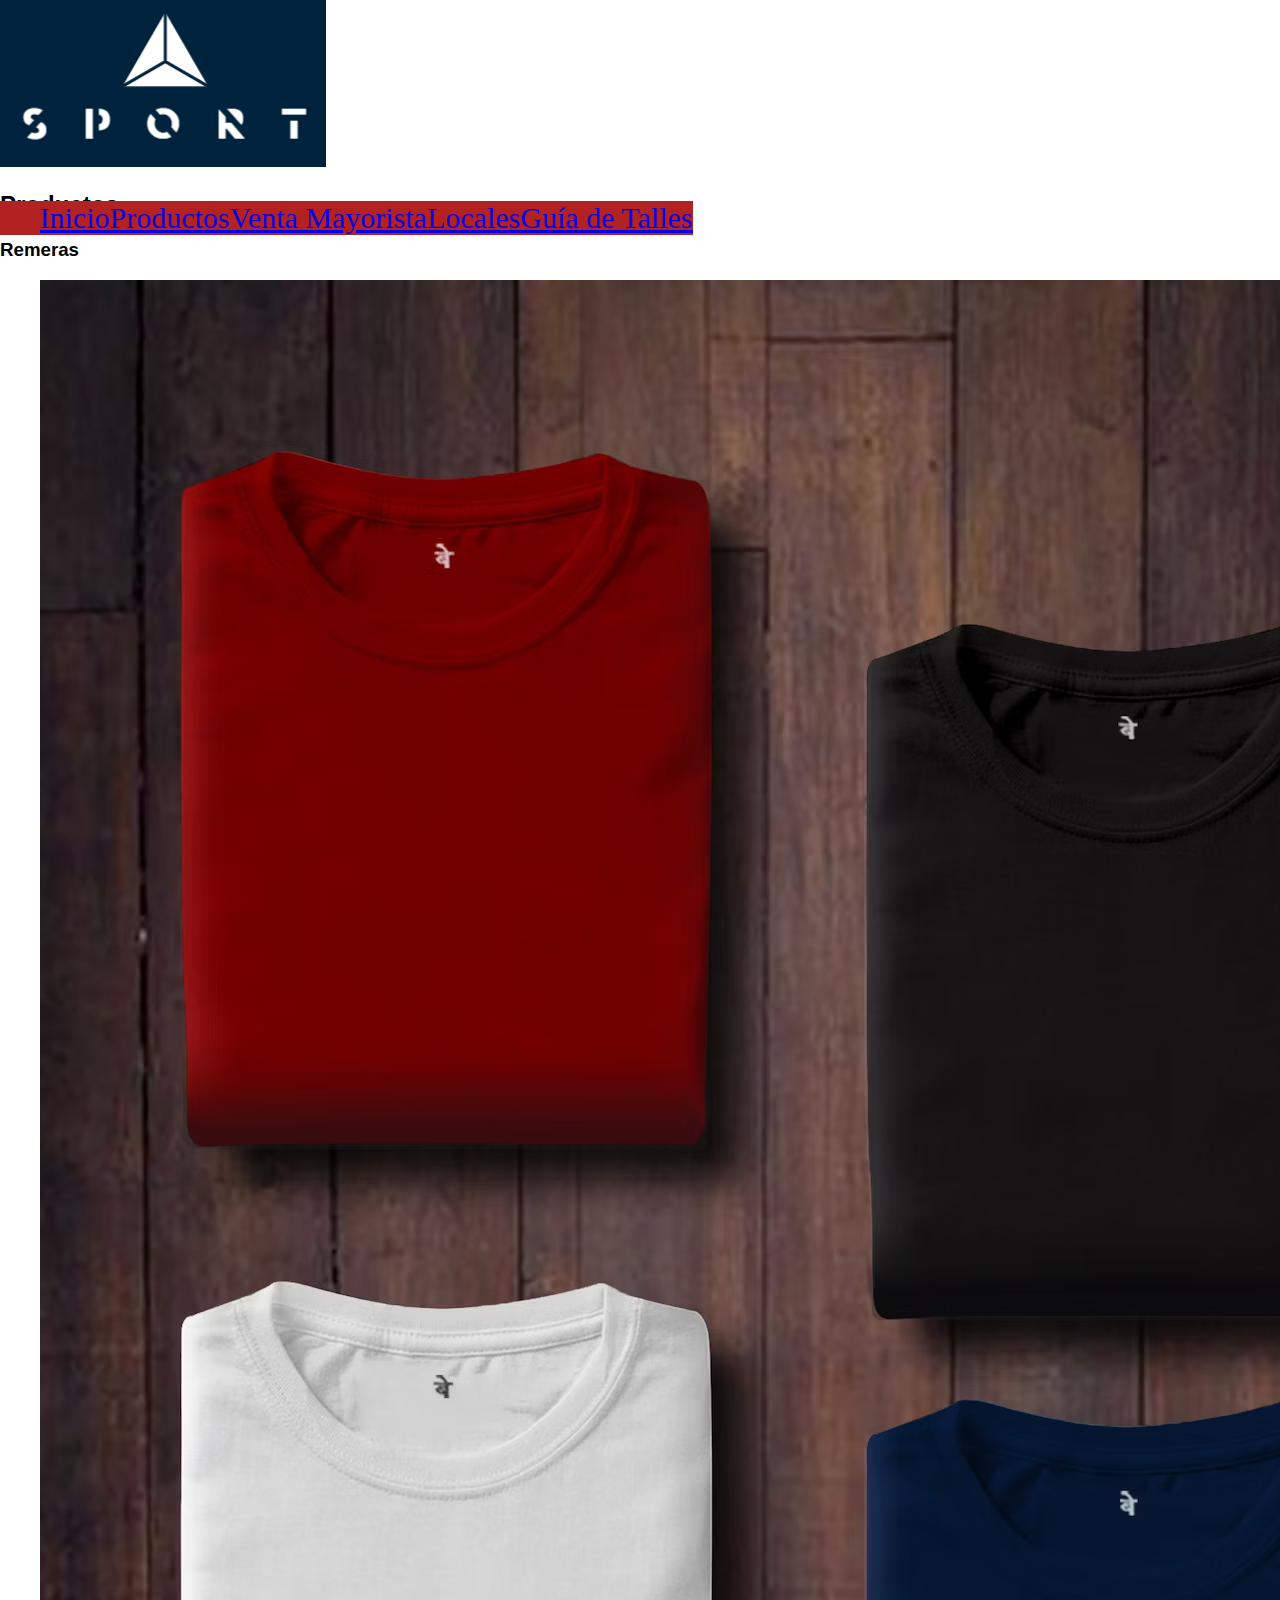
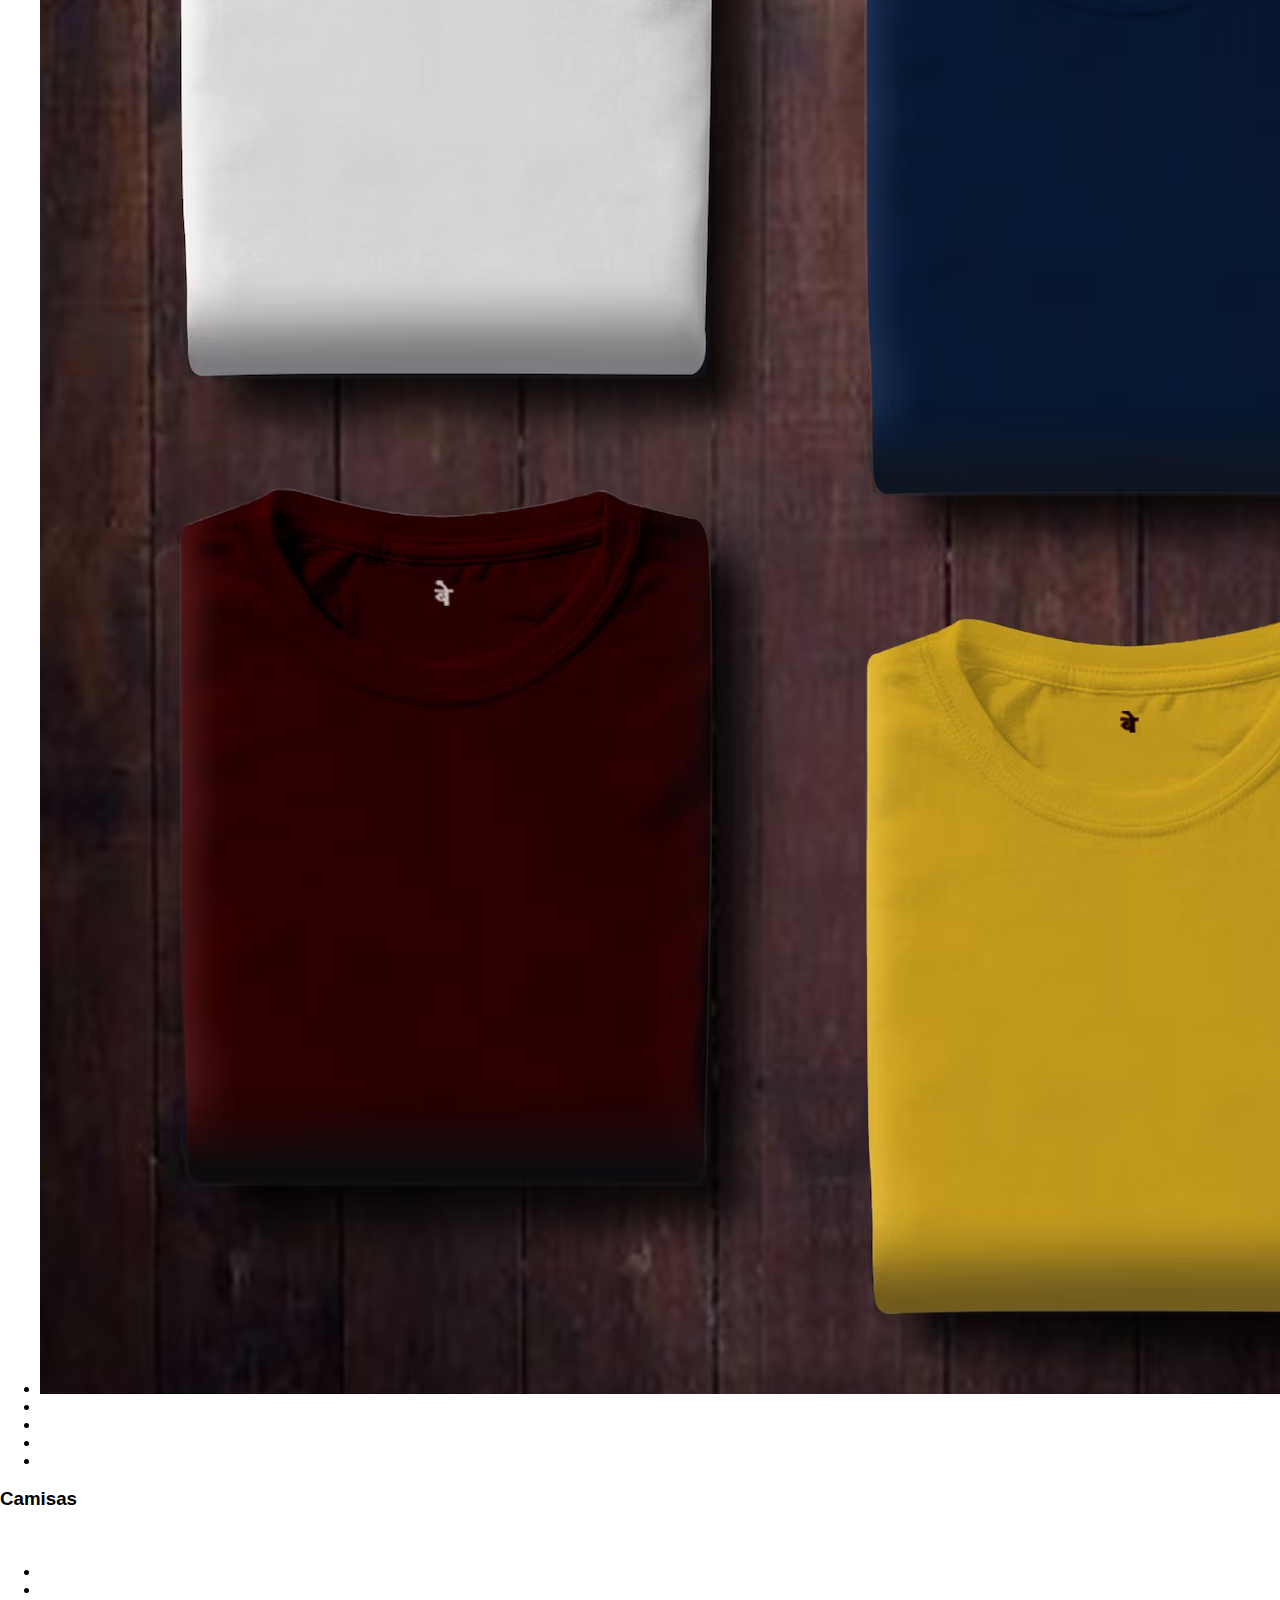
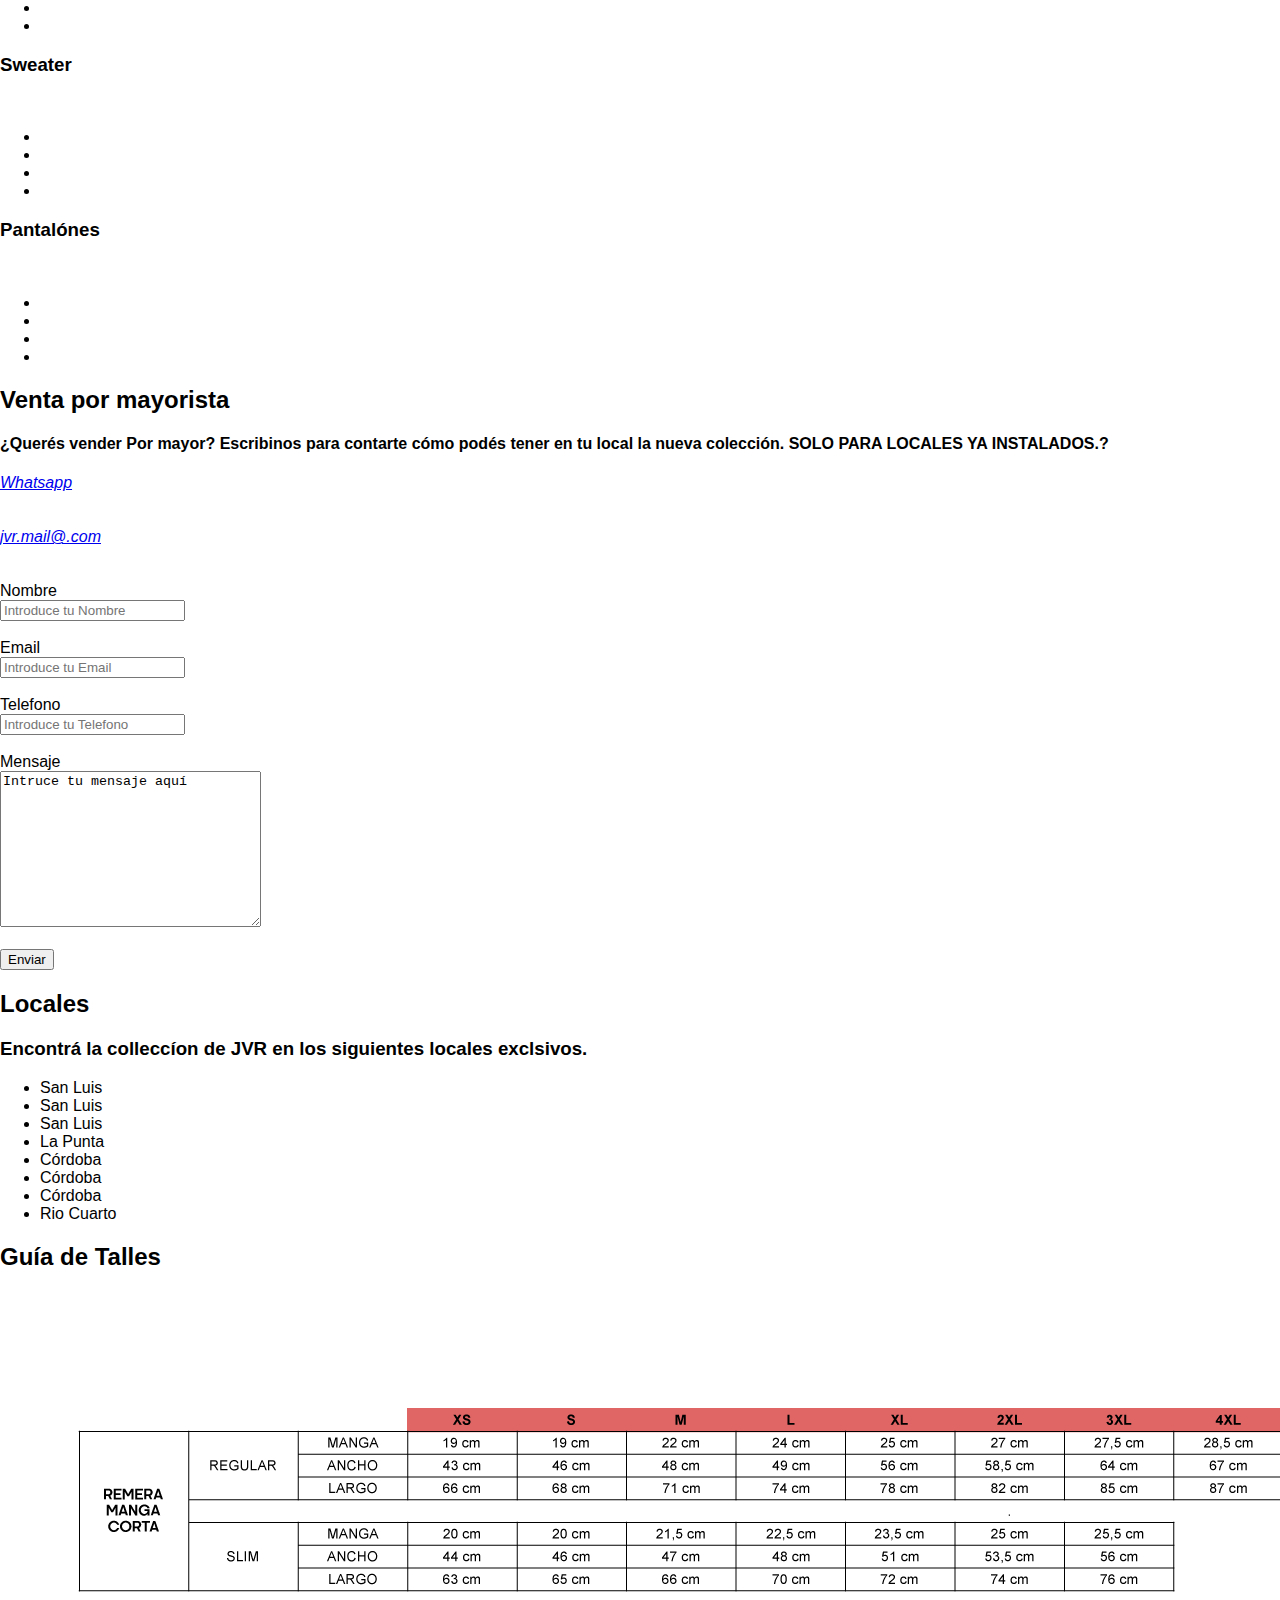
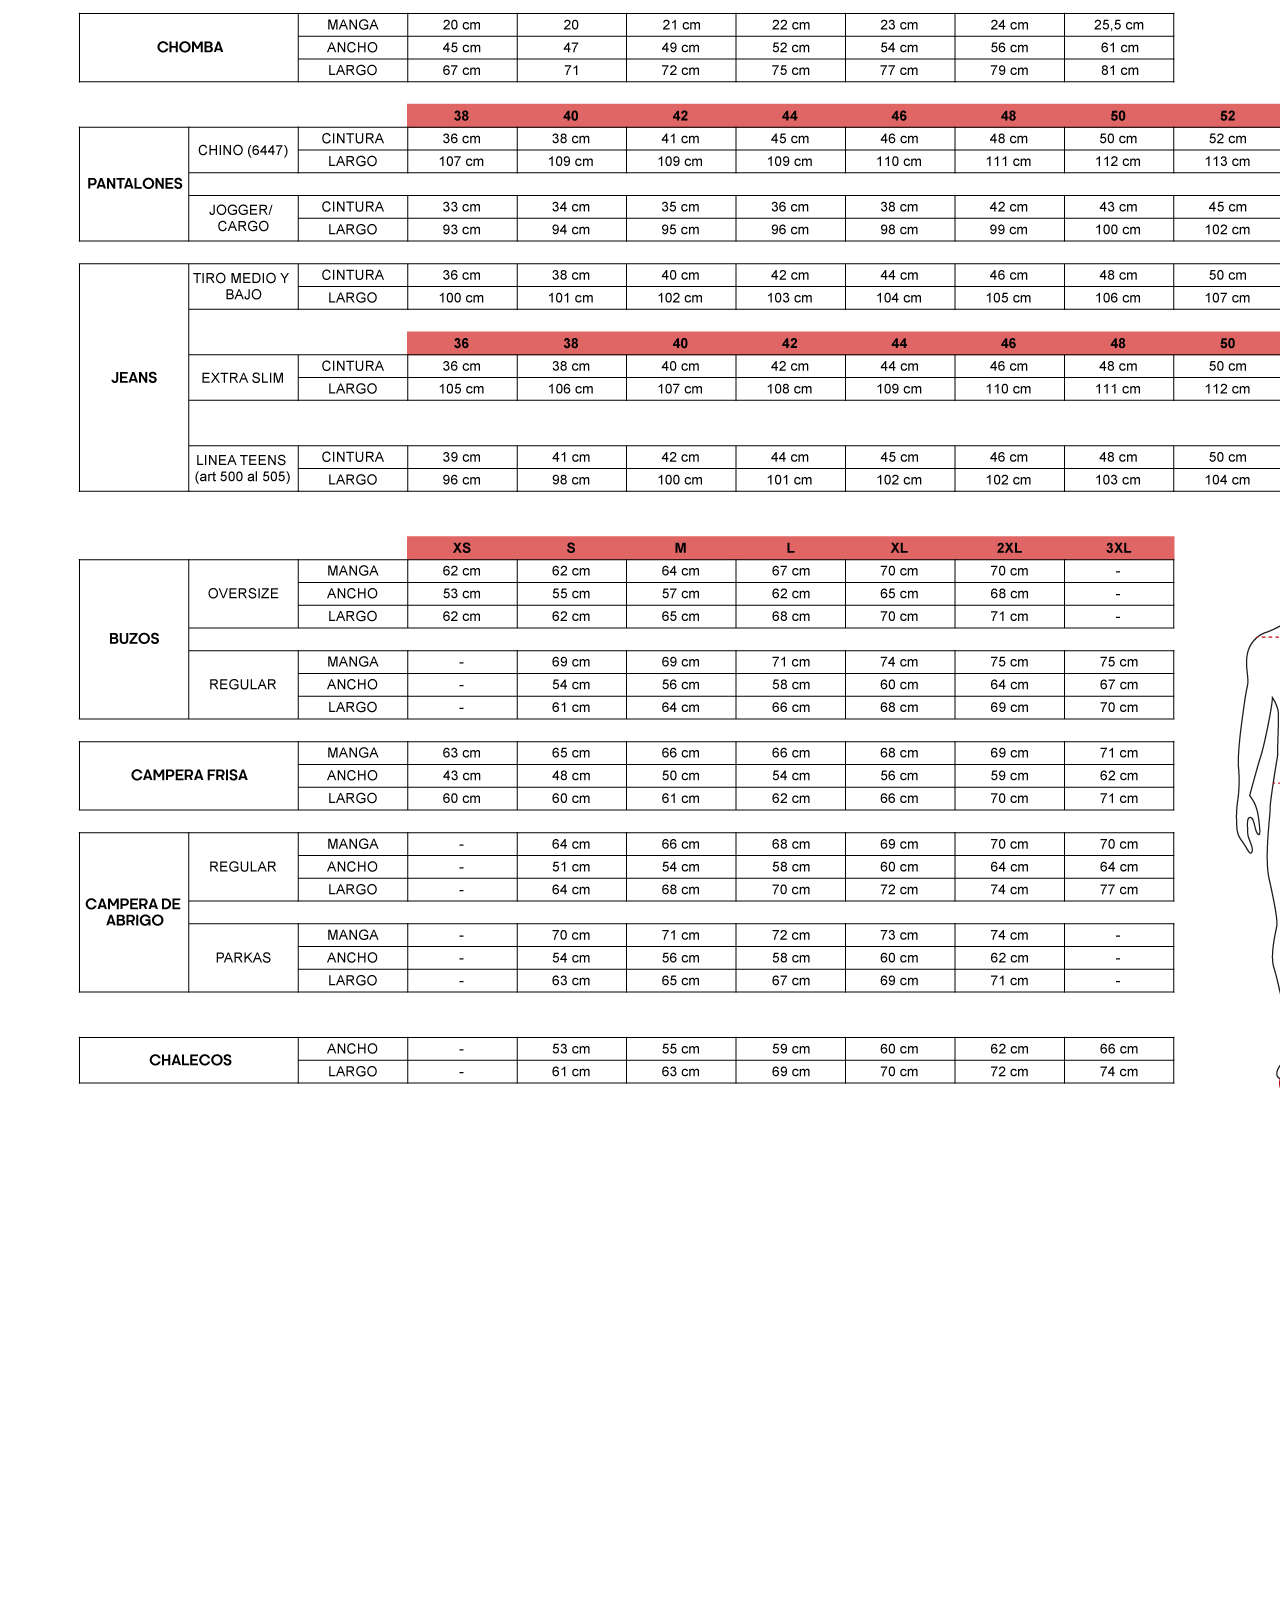
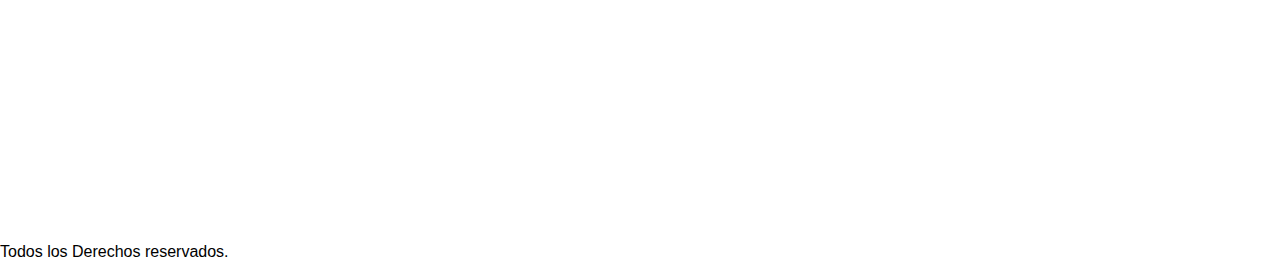
==== index.html @ 35b31856 "Subiendo Carpertas-archivos." ====
<!DOCTYPE html>
<html lang="es">

<head>
  <meta charset="UTF-8">
  <meta name="viewport" content="width=device-width, initial-scale=1.0">
  <title>Tienda de Ropa</title>
  <link rel="stylesheet" href="/css/styles.css">
</head>

<body>

  <header class="header">
    <img class="logo" src="/img/logo-sport.png" alt="logo-sport">
    <nav class="nav-menu">
      <ul class="nav-list">
        <li class="nav-list"><a class="nav-link" href="index.html">Inicio</a></li>
        <li class="nav-list"><a class="nav-link" href="productos.html">Productos</a></li>
        <li class="nav-list"><a class="nav-link" href="mayorista.html" target="_self">Venta Mayorista</a></li>
        <li class="nav-list"><a class="nav-link" href="locales.html" target="_parent">Locales</a></li>
        <li class="nav-list"><a class="nav-link" href="talles.html" target="_top">Guía de Talles</a></li>
      </ul>
    </nav>
  </header>
  <main>

    <!--Seccion-productos-->
    <section id="productos" class="secction-productos">
      <article class="productos">
        <h2 class="productos-h2">Productos</h2>
        <article class="remeras">
          <h3 class="remeras-h3">Remeras</h3>
          <ul class="lista-img">
            <li class="img1"><img src="/img/remeras.avif" alt=""></li>
            <li class="img2"><img src="" alt=""></li>
            <li class="img3"><img src="" alt=""></li>
            <li class="img4"><img src="" alt=""></li>
            <li class="img5"><img src="" alt=""></li>
          </ul>
        </article>

        <article class="camisas">
          <h3 class="camisas-h3">Camisas</h3>
          <li class="img1"><img
              src="https://images.unsplash.com/photo-1602810318383-e386cc2a3ccf?ixlib=rb-4.0.3&ixid=M3wxMjA3fDB8MHxwaG90by1wYWdlfHx8fGVufDB8fHx8fA%3D%3D&auto=format&fit=crop&w=1470&q=80"
              alt=""></li>
          <ul class="ul-img">
            <li class="img2"><img src="" alt=""></li>
            <li class="img3"><img src="" alt=""></li>
            <li class="img4"><img src="" alt=""></li>
            <li class="img5"><img src="" alt=""></li>
          </ul>
        </article>
        <div class="sweater">
          <div class="sweater-h3">
            <h3>Sweater</h3>
            <li class="img1"><img
                src="https://images.unsplash.com/photo-1548768041-2fceab4c0b85?ixlib=rb-4.0.3&ixid=M3wxMjA3fDB8MHxwaG90by1wYWdlfHx8fGVufDB8fHx8fA%3D%3D&auto=format&fit=crop&w=1470&q=80"
                alt=""></li>
          </div>
          <ul class="ul-img">
            <li class="img2"><img src="" alt=""></li>
            <li class="img3"><img src="" alt=""></li>
            <li class="img4"><img src="" alt=""></li>
            <li class="img5"><img src="" alt=""></li>
          </ul>
        </div>
        <div class="pantalones">
          <div class="pantalones-h3">
            <h3>Pantalónes</h3>
            <li class="img1"><img
                src="https://images.unsplash.com/photo-1565084888279-aca607ecce0c?ixlib=rb-4.0.3&ixid=M3wxMjA3fDB8MHxwaG90by1wYWdlfHx8fGVufDB8fHx8fA%3D%3D&auto=format&fit=crop&w=1470&q=80"
                alt=""></li>
          </div>
          <ul class="ul-img">
            <li class="img2"><img src="" alt=""></li>
            <li class="img3"><img src="" alt=""></li>
            <li class="img4"><img src="" alt=""></li>
            <li class="img5"><img src="" alt=""></li>
          </ul>
        </div>

      </article>
    </section>
    <!--Seccion-mayorista-->
    <section id="mayorista" class="secction-mayorista">
      <article>
        <h2>Venta por mayorista</h2>
        <h4>¿Querés vender Por mayor? Escribinos para contarte cómo podés tener en tu local la nueva colección. SOLO
          PARA
          LOCALES YA INSTALADOS.?</h4>
        <address>
          <a href="tel:+">Whatsapp</a>
          <br><br><br>
          <a href="mailto:">jvr.mail@.com</a>
        </address>
        <br><br>
        <form action="">
          <label for="name">Nombre</label>
          <br>
          <input type="text" placeholder="Introduce tu Nombre">
          <br><br>
          <label for="email">Email</label>
          <br>
          <input type="email" name="email" id="email" placeholder="Introduce tu Email">
          <br><br>
          <label for="telofono">Telefono </label>
          <br>
          <input type="tel" name="Telefono" id="Telefono" placeholder="Introduce tu Telefono">
          <br><br>
          <label for="mesanje">Mensaje</label>
          <br>
          <textarea name="mensaje" id="mensaje" cols="30" rows="10">Intruce tu mensaje aquí</textarea>
          <br><br>
          <input type="submit" value="Enviar">
        </form>
      </article>
    </section>

    <!--Seccion-locales-->
    <section id="locales" class="section-locales">
      <article>
        <div class="h2-locales">
          <h2>Locales</h2>
        </div>
        <div class="lista-locales">
          <h3>Encontrá la colleccíon de JVR en los siguientes locales exclsivos.</h3>
          <ul>
            <li>San Luis</li>
            <li>San Luis</li>
            <li>San Luis</li>
            <li>La Punta</li>
            <li>Córdoba</li>
            <li>Córdoba</li>
            <li>Córdoba</li>
            <li>Rio Cuarto</li>
          </ul>
        </div>

      </article>
    </section>


    <!--Seccion-talles-->
    <section id="talles" class="section-talles">
      <article>
        <h2>Guía de Talles</h2>
        <img src="/img/tabla-de-talles.png" alt="Tabla con guia de telles">
      </article>
    </section>
  </main>

  <br><br><br><br><br><br><br><br><br><br><br><br><br><br><br><br><br><br><br><br><br><br><br><br><br><br><br><br><br><br><br><br><br><br><br>

  <footer>
    <p>Todos los Derechos reservados.</p>
  </footer>


  <script src="/js/"></script>

</body>

</html>
---- css/styles.css ----
body {
  margin: 0;
  padding: 0;
  box-sizing: border-box;
  font-family: Arial, Helvetica, sans-serif;
}
html {
  scroll-behavior: auto;
}
* {
}
header ul {
  list-style: none;
  display: flex;
  flex-direction: row;
  justify-content: space-evenly;
  position: fixed;
  background-color: firebrick;
  align-items: center;
  font-size: 30px;
  font-family: roboto;
}
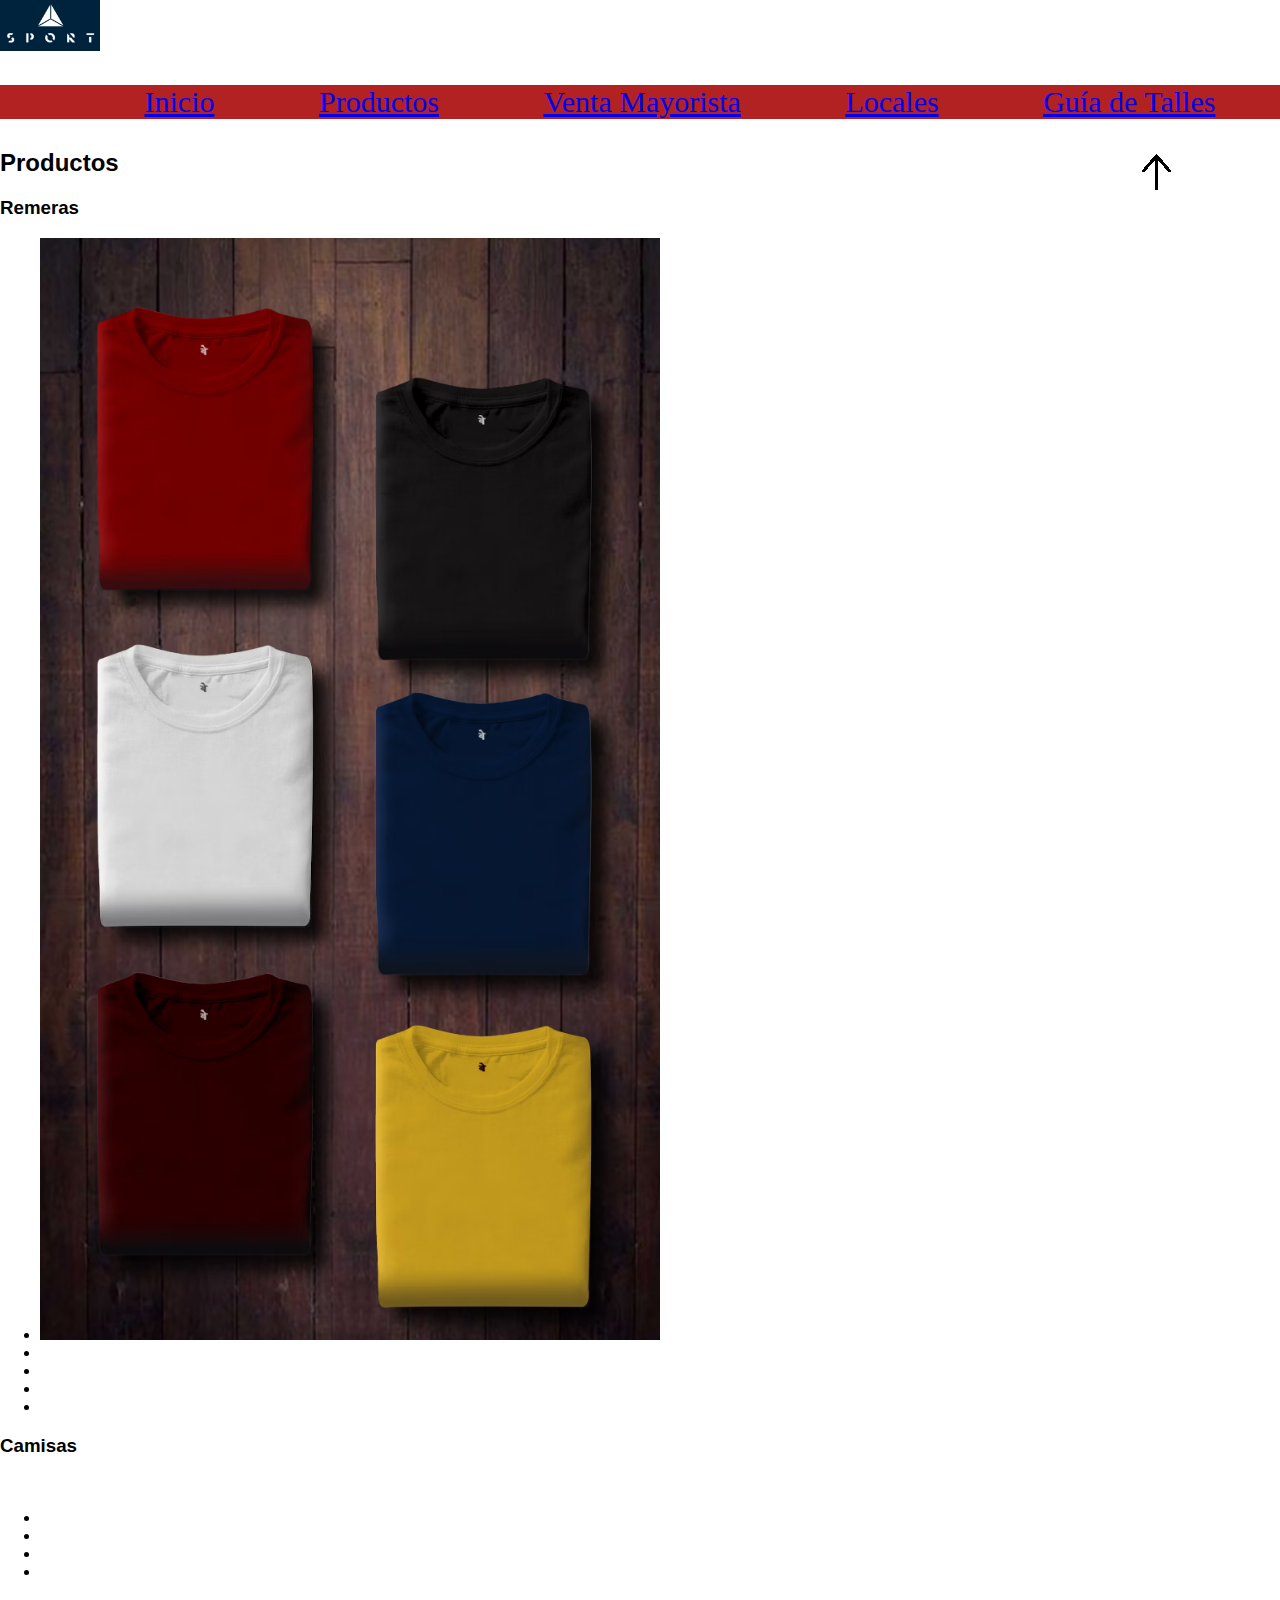
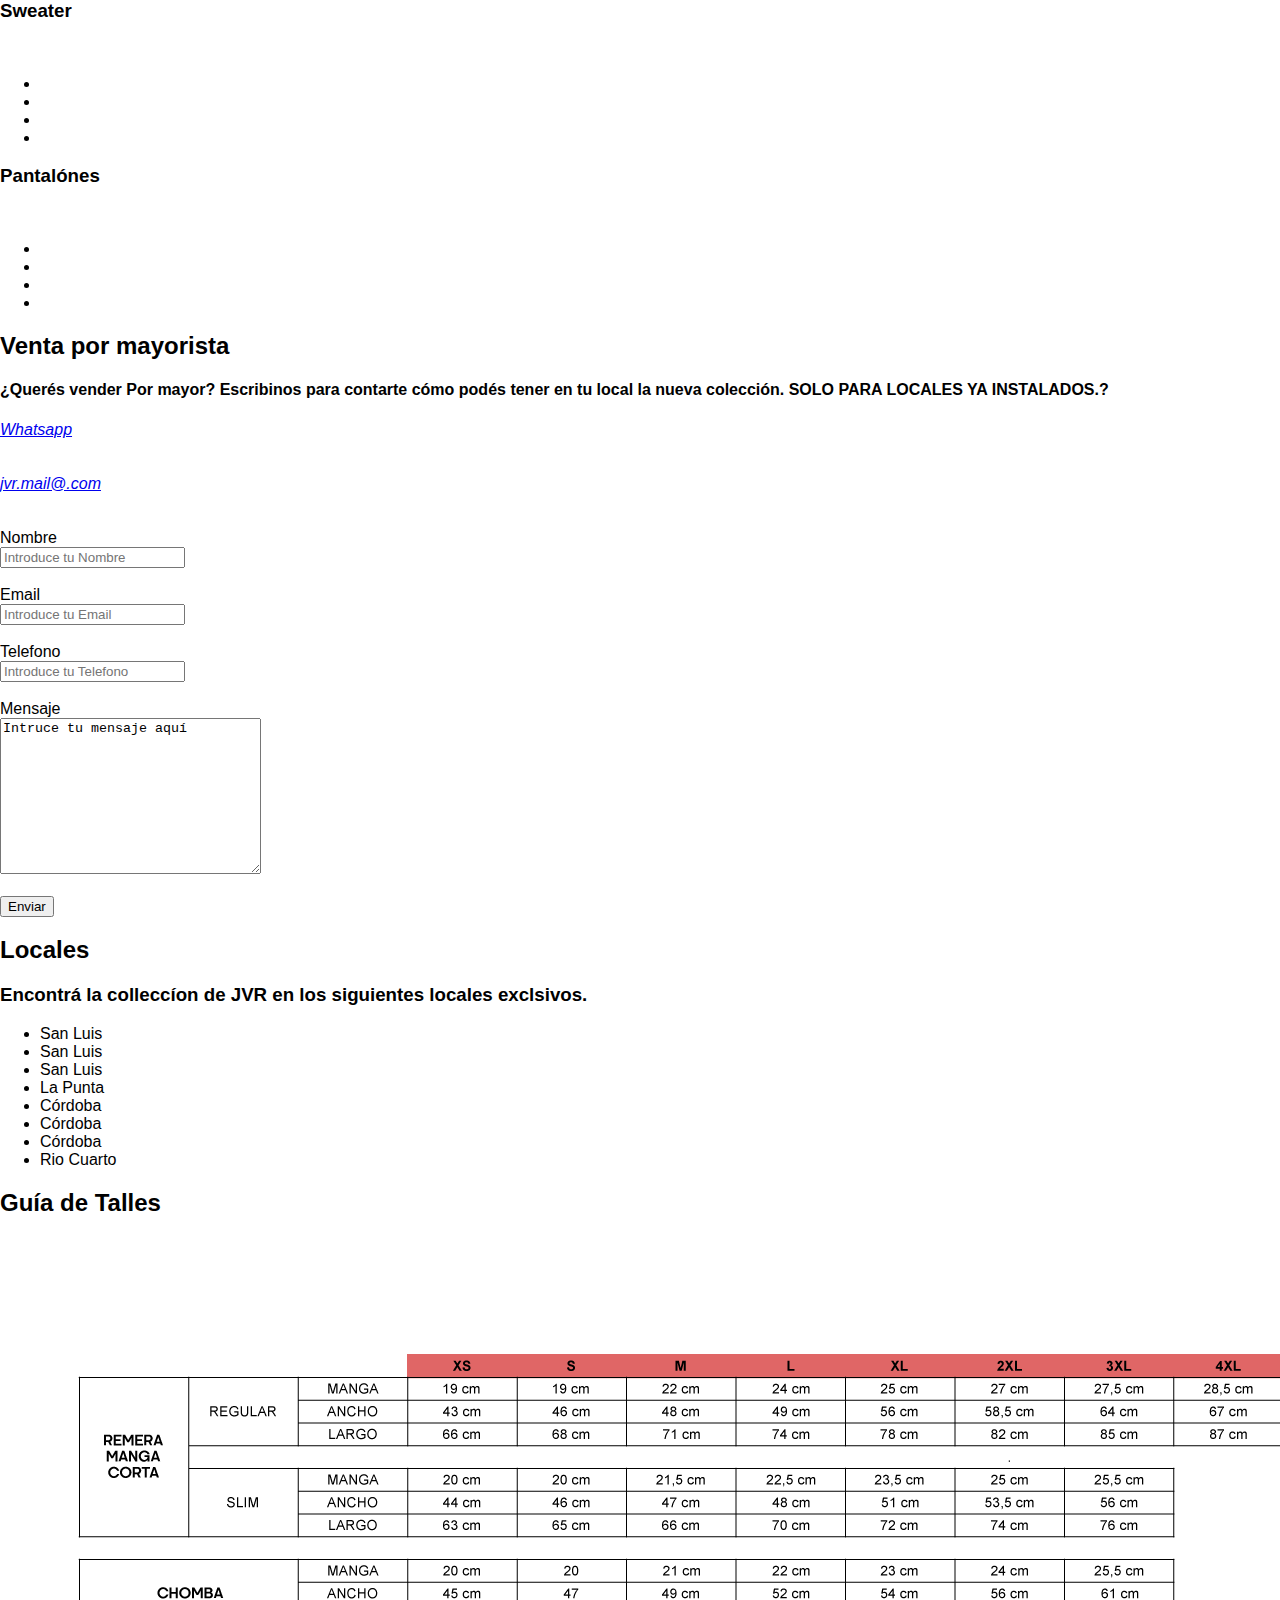
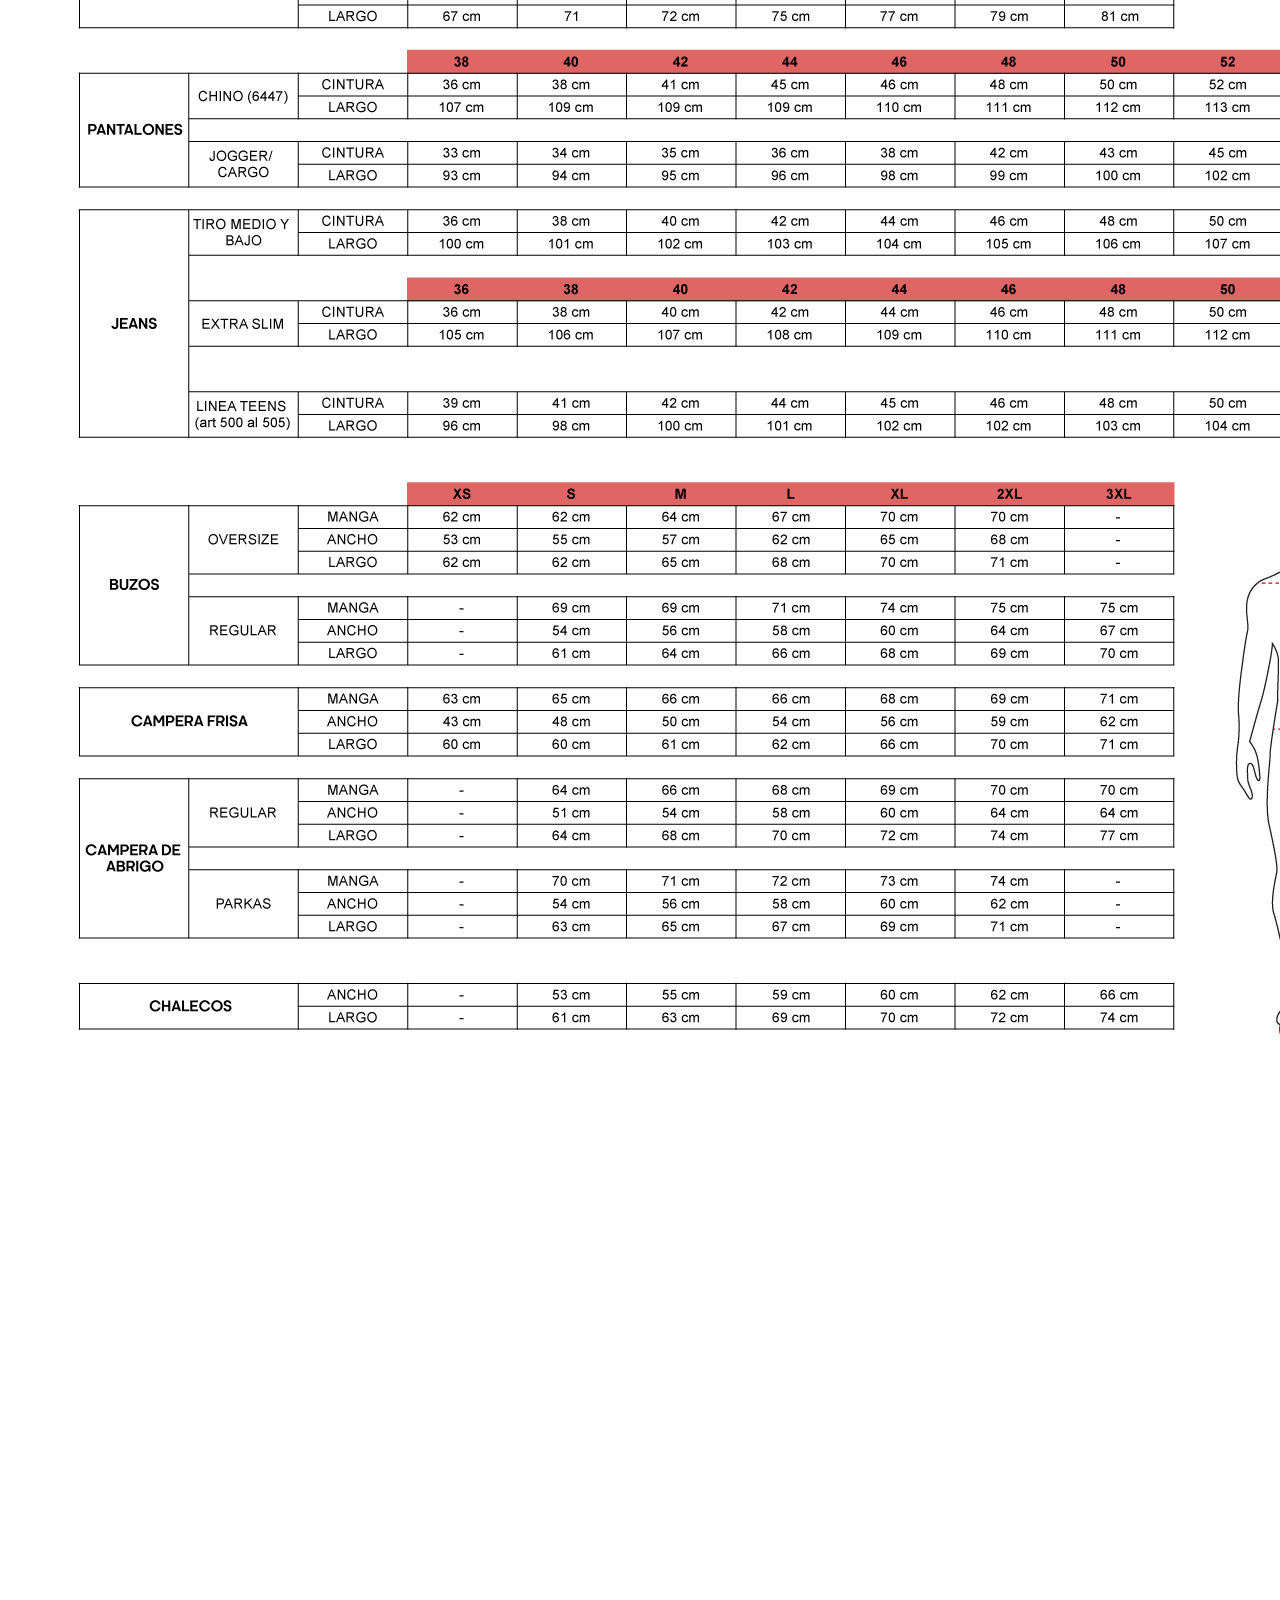
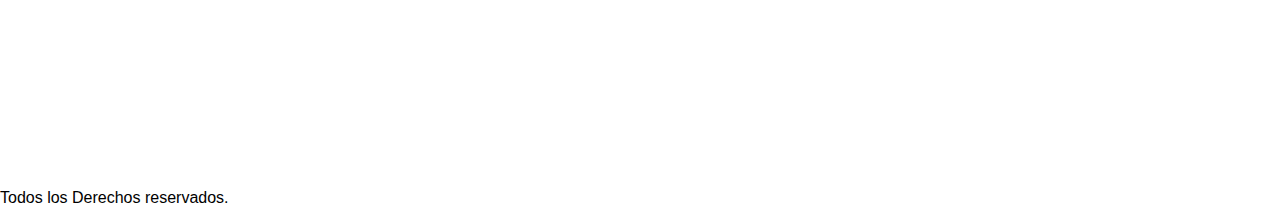
==== commit a6310e00: "width imgs" ====
--- a/index.html
+++ b/index.html
@@ -23,6 +23,11 @@
     </nav>
   </header>
   <main>
+
+    <!--Flecha para subir al menu principal-->
+    <div class="container">
+      <a class="arriba" href="index.html"><img src="/img/arriba.gif" alt="flecha arriba"></a>
+    </div>
 
     <!--Seccion-productos-->
     <section id="productos" class="secction-productos">
@@ -145,7 +150,7 @@
     <section id="talles" class="section-talles">
       <article>
         <h2>Guía de Talles</h2>
-        <img src="/img/tabla-de-talles.png" alt="Tabla con guia de telles">
+        <img class="guia-talle" src="/img/tabla-de-talles.png" alt="Tabla con guia de telles">
       </article>
     </section>
   </main>
--- a/css/styles.css
+++ b/css/styles.css
@@ -7,16 +7,34 @@
 html {
   scroll-behavior: auto;
 }
-* {
-}
+
 header ul {
   list-style: none;
   display: flex;
   flex-direction: row;
+  flex-wrap: wrap;
   justify-content: space-evenly;
-  position: fixed;
+  width: 100%;
+  top: 0;
   background-color: firebrick;
-  align-items: center;
+  align-content: center;
   font-size: 30px;
   font-family: roboto;
 }
+
+.container {
+  display: flex;
+  position: fixed;
+  right: 100px;
+}
+
+.secction-productos img {
+  width: 50%;
+}
+
+.logo {
+  width: 100px;
+}
+.tabla-talle img {
+  width: 100%;
+}
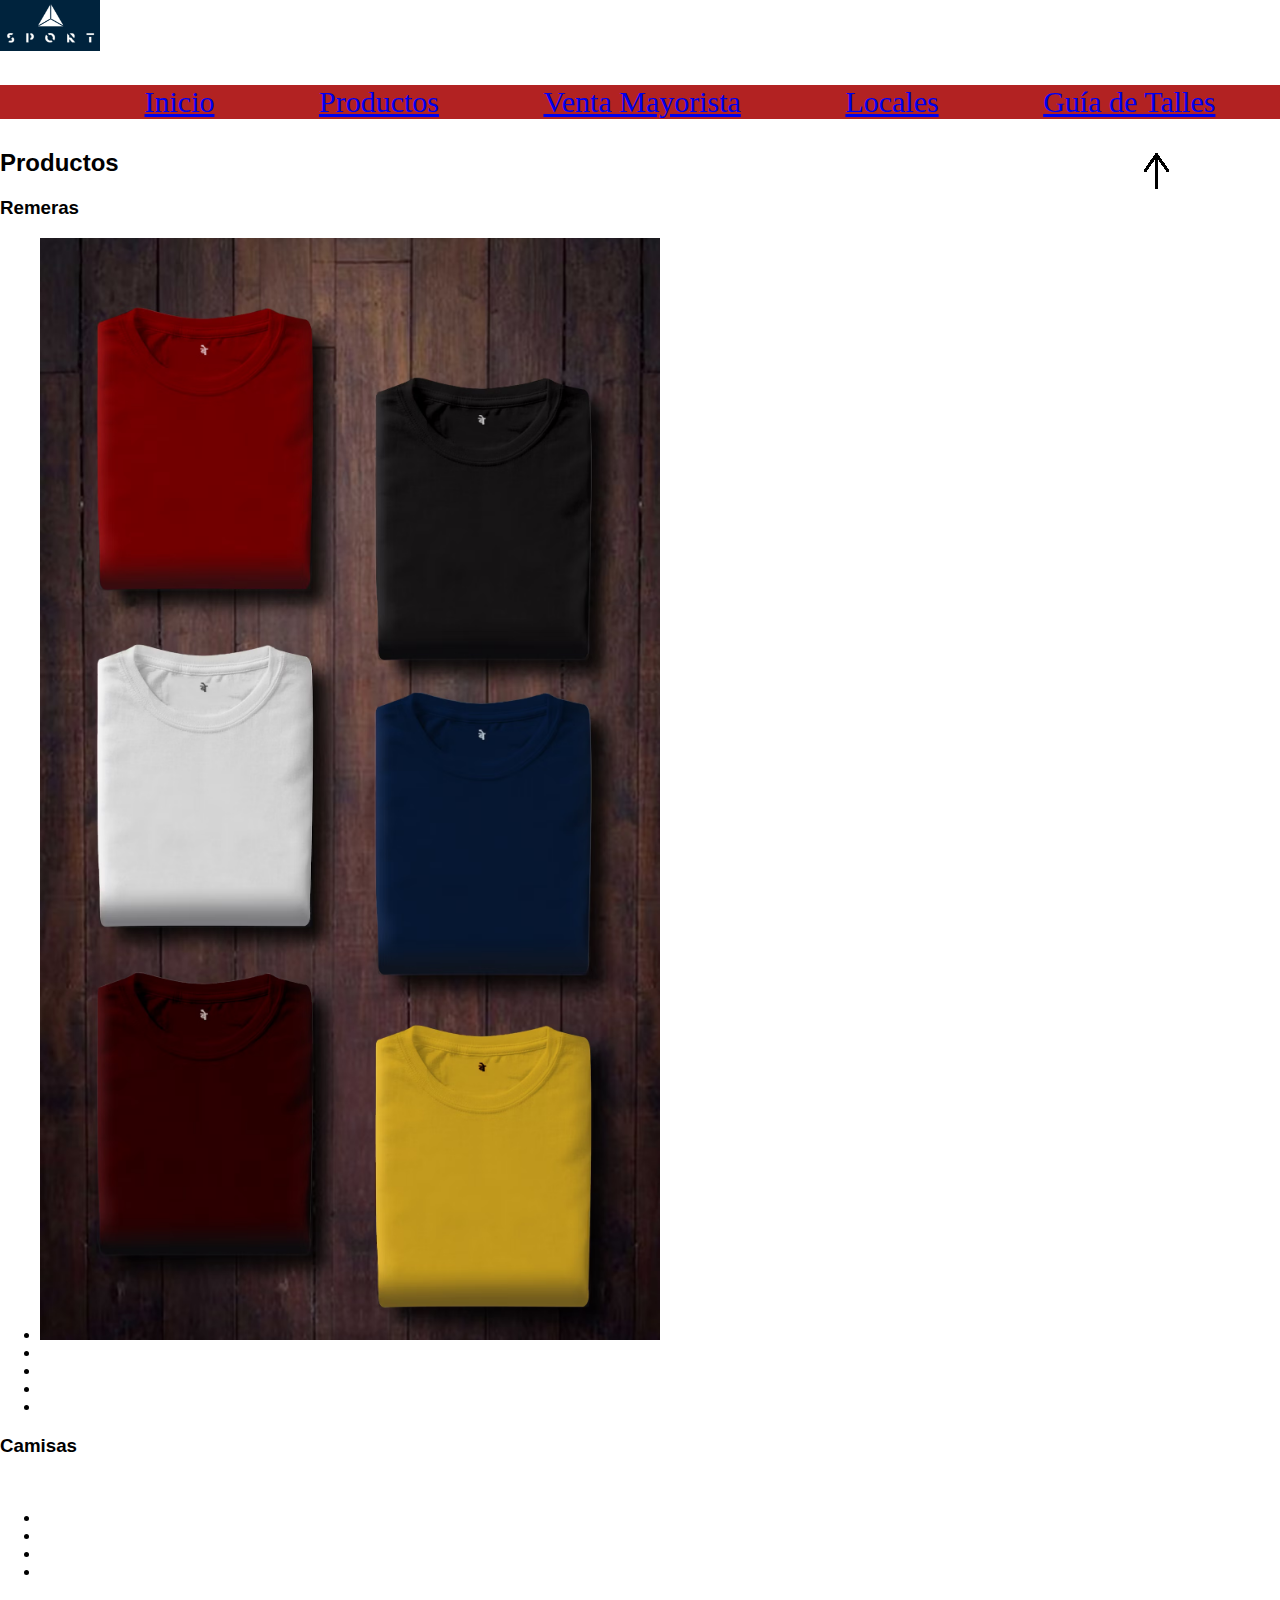
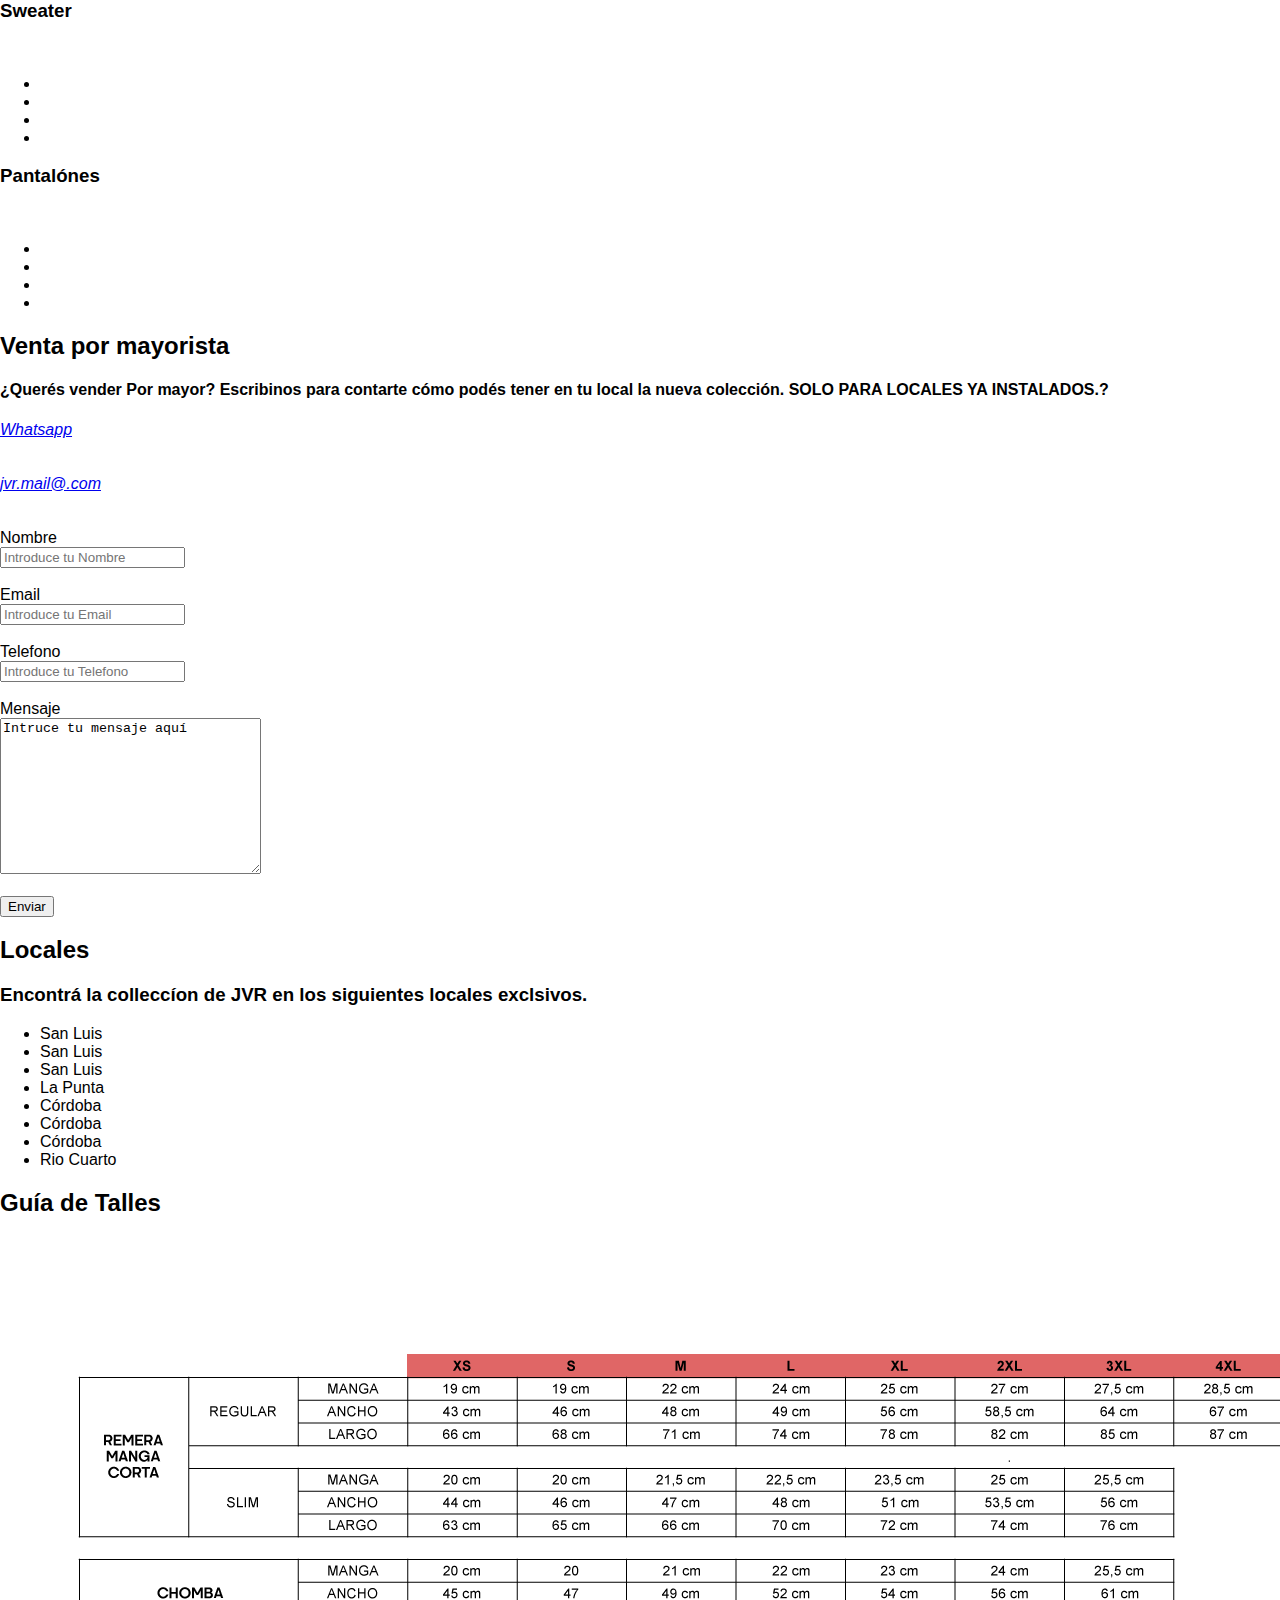
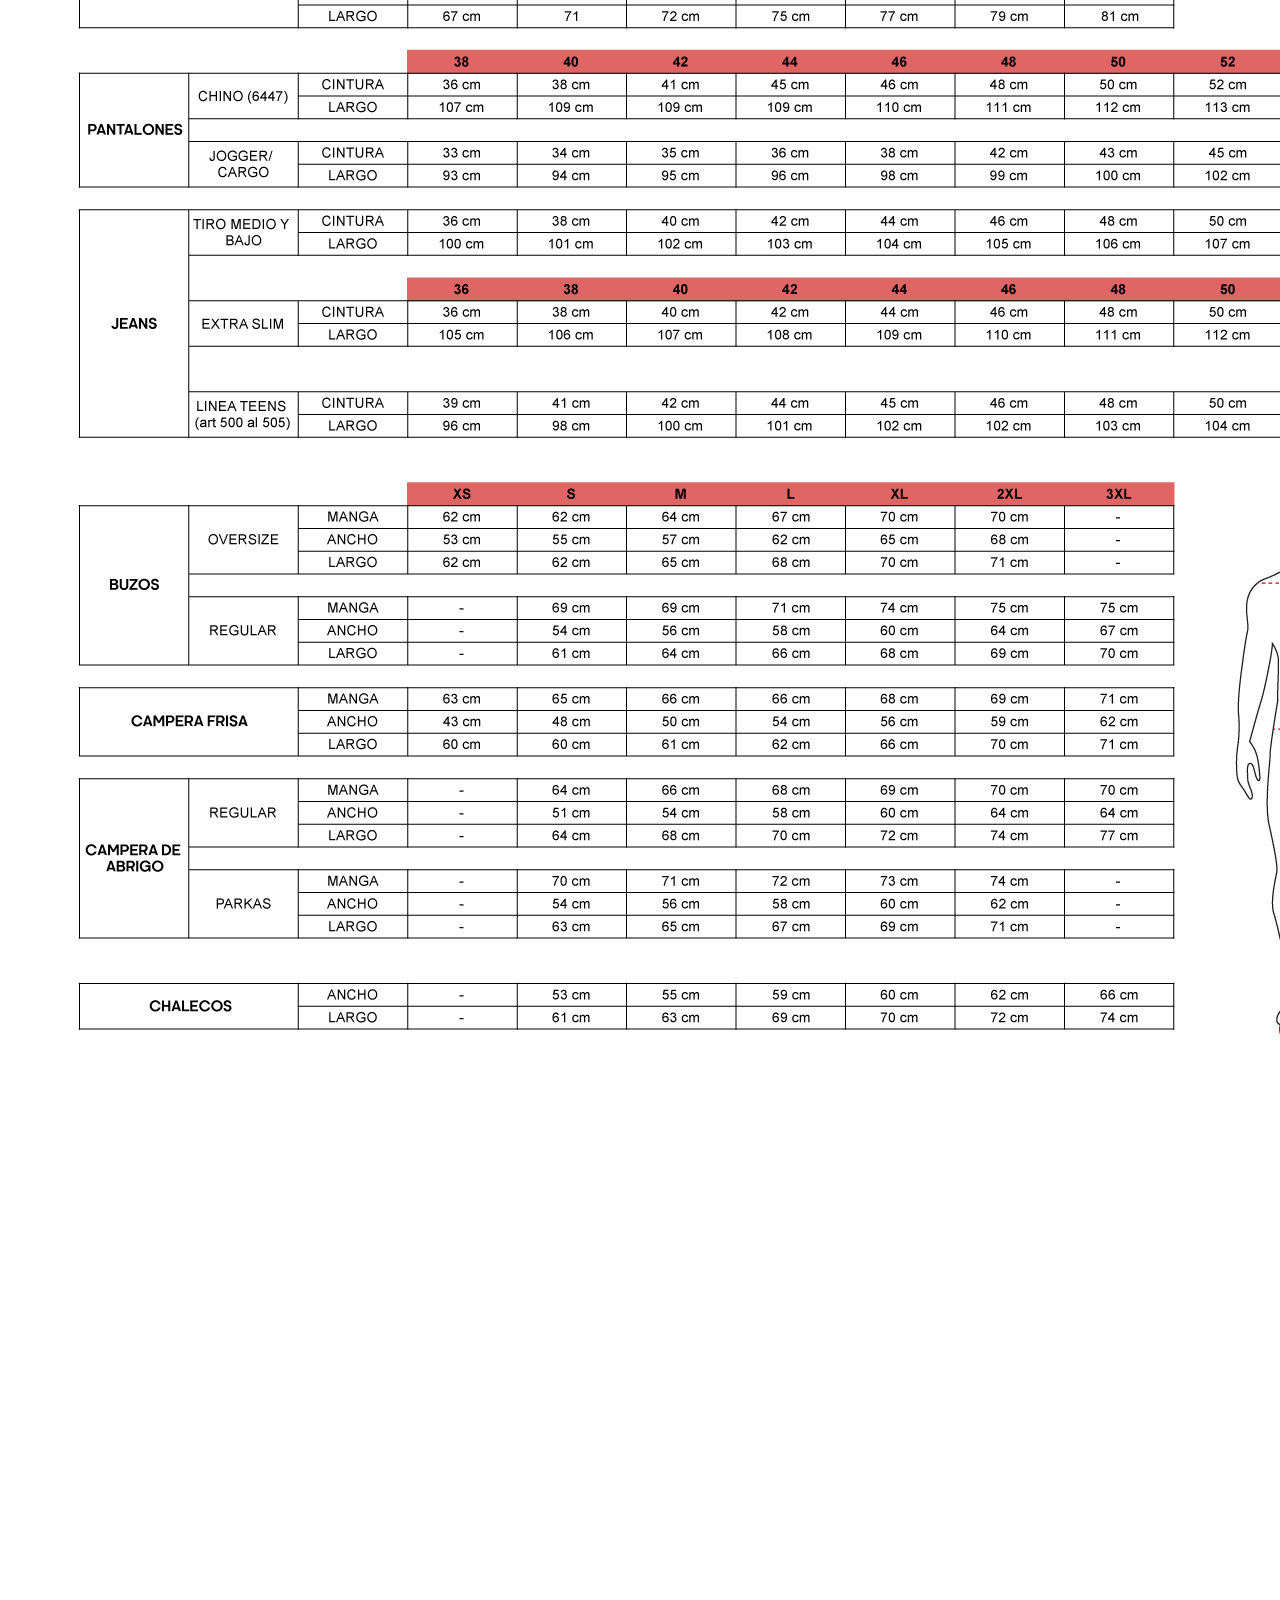
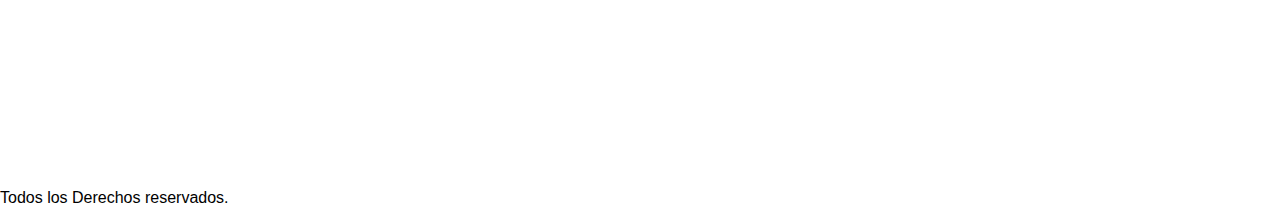
==== commit eb6120c5: "." ====
--- a/index.html
+++ b/index.html
@@ -4,7 +4,7 @@
 <head>
   <meta charset="UTF-8">
   <meta name="viewport" content="width=device-width, initial-scale=1.0">
-  <title>Tienda de Ropa</title>
+  <title>Online-Sport</title>
   <link rel="stylesheet" href="/css/styles.css">
 </head>
 
